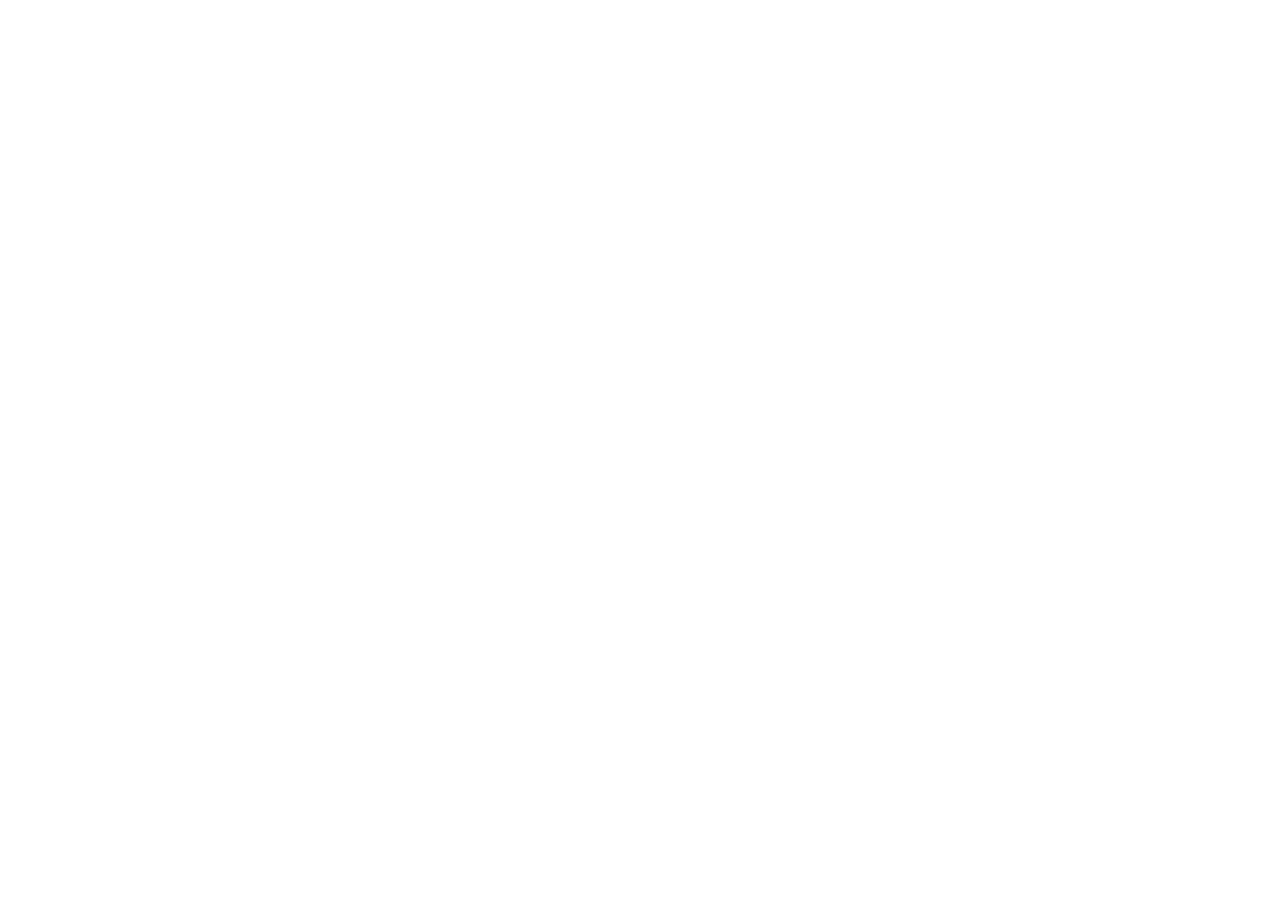
==== app/index.html @ 7c13ecbd "first commit - adding initial files" ====
<!doctype html>
<html lang="en">
    <head>
        <meta charset="utf-8">
        <meta http-equiv="x-ua-compatible" content="ie=edge,chrome=1">
        <title>Cr8tive</title>
        <meta name="description" content="Marcin Kapica - Portfolio">
        <meta name="viewport" content="width=device-width, initial-scale=1, maximum-scale=1">
        <link rel="stylesheet" href="styles/main.css">
		<link href="https://fonts.googleapis.com/css?family=Lato:300,400,700&amp;subset=latin-ext" rel="stylesheet">

	</head>
    <body>
        <script src="scripts/vendor/jquery-1.11.2.min.js"></script>
		<script src="scripts/vendor/rellax.min.js"></script>
        <script src="scripts/main.js"></script>
    </body>
</html>
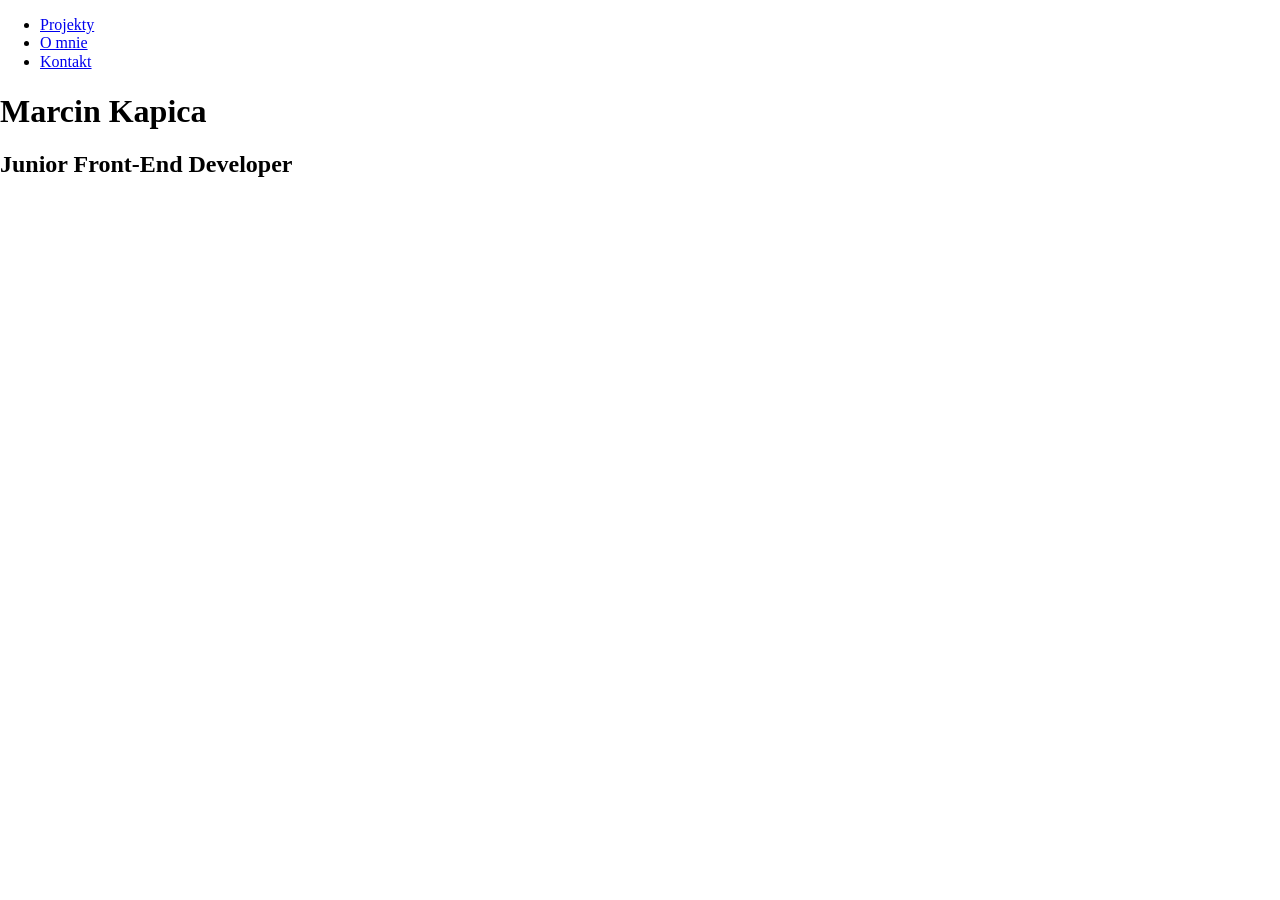
==== commit 569babd6: "styling navbar and header" ====
--- a/app/index.html
+++ b/app/index.html
@@ -1,18 +1,62 @@
 <!doctype html>
 <html lang="en">
-    <head>
-        <meta charset="utf-8">
-        <meta http-equiv="x-ua-compatible" content="ie=edge,chrome=1">
-        <title>Cr8tive</title>
-        <meta name="description" content="Marcin Kapica - Portfolio">
-        <meta name="viewport" content="width=device-width, initial-scale=1, maximum-scale=1">
-        <link rel="stylesheet" href="styles/main.css">
-		<link href="https://fonts.googleapis.com/css?family=Lato:300,400,700&amp;subset=latin-ext" rel="stylesheet">
+<head>
+	<meta charset="utf-8">
+	<meta http-equiv="x-ua-compatible" content="ie=edge,chrome=1">
+	<title>Marcin Kapica</title>
+	<meta name="description" content="Marcin Kapica - Portfolio">
+	<meta name="viewport" content="width=device-width, initial-scale=1, maximum-scale=1">
+	<link rel="stylesheet" href="styles/vendor/normalize.min.css">
+	<link rel="stylesheet" href="styles/main.css">
+	<link href="https://fonts.googleapis.com/css?family=Lato:300,400,700&amp;subset=latin-ext" rel="stylesheet">
+</head>
+<body>
 
-	</head>
-    <body>
-        <script src="scripts/vendor/jquery-1.11.2.min.js"></script>
-		<script src="scripts/vendor/rellax.min.js"></script>
-        <script src="scripts/main.js"></script>
-    </body>
+<!--**************************Navbar**************************-->
+<nav class="navbar">
+	<ul class="menu">
+		<li class="menu__item"><a href="#projects" class="menu__link link">Projekty</a></li>
+		<li class="menu__item"><a href="#about" class="menu__link link">O mnie</a></li>
+		<li class="menu__item"><a href="#contact" class="menu__link link">Kontakt</a></li>
+	</ul>
+</nav>
+
+
+<!--**************************Header**************************-->
+	<header class="header">
+		<div class="header__wrapper rellax" data-rellax-speed="4">
+			<h1 class="header__title heading t2">Marcin Kapica</h1>
+			<h2 class="header__subtitle heading t0">Junior Front-End Developer</h2>
+		</div>
+	</header>
+
+
+<!--**************************Projects**************************-->
+	<section id="projects" class="projects">
+
+	</section>
+
+
+<!--**************************About**************************-->
+	<section id="about" class="about">
+
+	</section>
+
+
+<!--**************************Contact**************************-->
+	<section id="contact" class="contact">
+
+	</section>
+
+
+<!--**************************Footer**************************-->
+	<footer class="footer">
+
+	</footer>
+
+
+	<script src="scripts/vendor/jquery-1.11.2.min.js"></script>
+	<script src="scripts/vendor/rellax.min.js"></script>
+	<script src="scripts/main.js"></script>
+</body>
 </html>
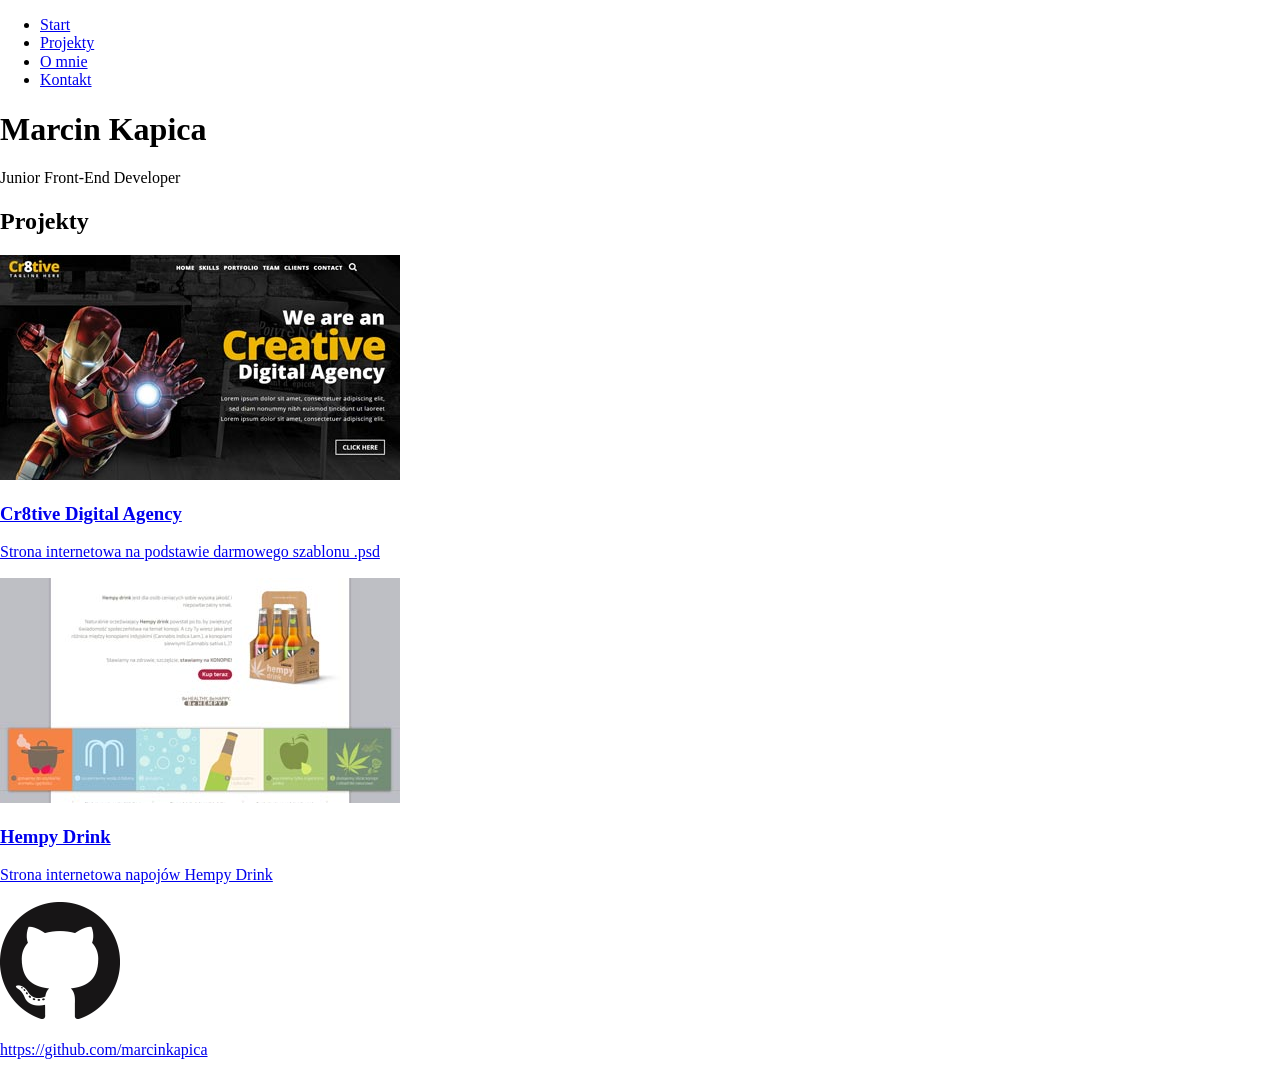
==== commit 681f5daf: "styled navbar, header and projects sections" ====
--- a/app/index.html
+++ b/app/index.html
@@ -3,7 +3,7 @@
 <head>
 	<meta charset="utf-8">
 	<meta http-equiv="x-ua-compatible" content="ie=edge,chrome=1">
-	<title>Marcin Kapica</title>
+	<title>Marcin Kapica | Portfolio</title>
 	<meta name="description" content="Marcin Kapica - Portfolio">
 	<meta name="viewport" content="width=device-width, initial-scale=1, maximum-scale=1">
 	<link rel="stylesheet" href="styles/vendor/normalize.min.css">
@@ -13,26 +13,51 @@
 <body>
 
 <!--**************************Navbar**************************-->
-<nav class="navbar">
+<nav id="navbar" class="navbar js-navbar">
 	<ul class="menu">
+		<li class="menu__item"><a href="#header" class="menu__link link">Start</a></li>
 		<li class="menu__item"><a href="#projects" class="menu__link link">Projekty</a></li>
-		<li class="menu__item"><a href="#about" class="menu__link link">O mnie</a></li>
+		<li class="menu__item"><a href="#about" class="menu__link link">O&nbsp;mnie</a></li>
 		<li class="menu__item"><a href="#contact" class="menu__link link">Kontakt</a></li>
 	</ul>
 </nav>
 
 
 <!--**************************Header**************************-->
-	<header class="header">
-		<div class="header__wrapper rellax" data-rellax-speed="4">
-			<h1 class="header__title heading t2">Marcin Kapica</h1>
-			<h2 class="header__subtitle heading t0">Junior Front-End Developer</h2>
+	<header id="header" class="header">
+		<div class="header__wrapper rellax" data-rellax-speed="6">
+			<h1 class="header__title heading underline t2">Marcin Kapica</h1>
+			<p class="header__text t0">Junior Front-End Developer</p>
 		</div>
+		<a href="#projects"><span class="header__arrow"></span></a>
 	</header>
 
 
 <!--**************************Projects**************************-->
 	<section id="projects" class="projects">
+		<h2 class="heading underline t1">Projekty</h2>
+		<div class="projects__wrapper">
+			<div class="projects__box">
+				<a class="projects__link link" href="https://marcinkapica.github.io/cr8tive/app" target="_blank">
+					<img class="projects__image" src="images/project_1.jpg">
+					<h3>Cr8tive Digital Agency</h3>
+					<p class="s1">Strona internetowa na podstawie darmowego szablonu .psd</p>
+				</a>
+			</div>
+			<div class="projects__box">
+				<a class="projects__link link" href="http://www.hempyapple.pl" target="_blank">
+					<img class="projects__image" src="images/project_2.jpg">
+					<h3 class="heading">Hempy Drink</h3>
+					<p class="s1">Strona internetowa napojów Hempy Drink</p>
+				</a>
+			</div>
+		</div>
+		<div class="projects__github">
+			<a class="projects__link link" href="https://github.com/marcinkapica" target="_blank">
+				<img class="projects__image" src="images/github_logo.png">
+				<p class="s1">https://github.com/marcinkapica</p>
+			</a>
+		</div>
 
 	</section>
 
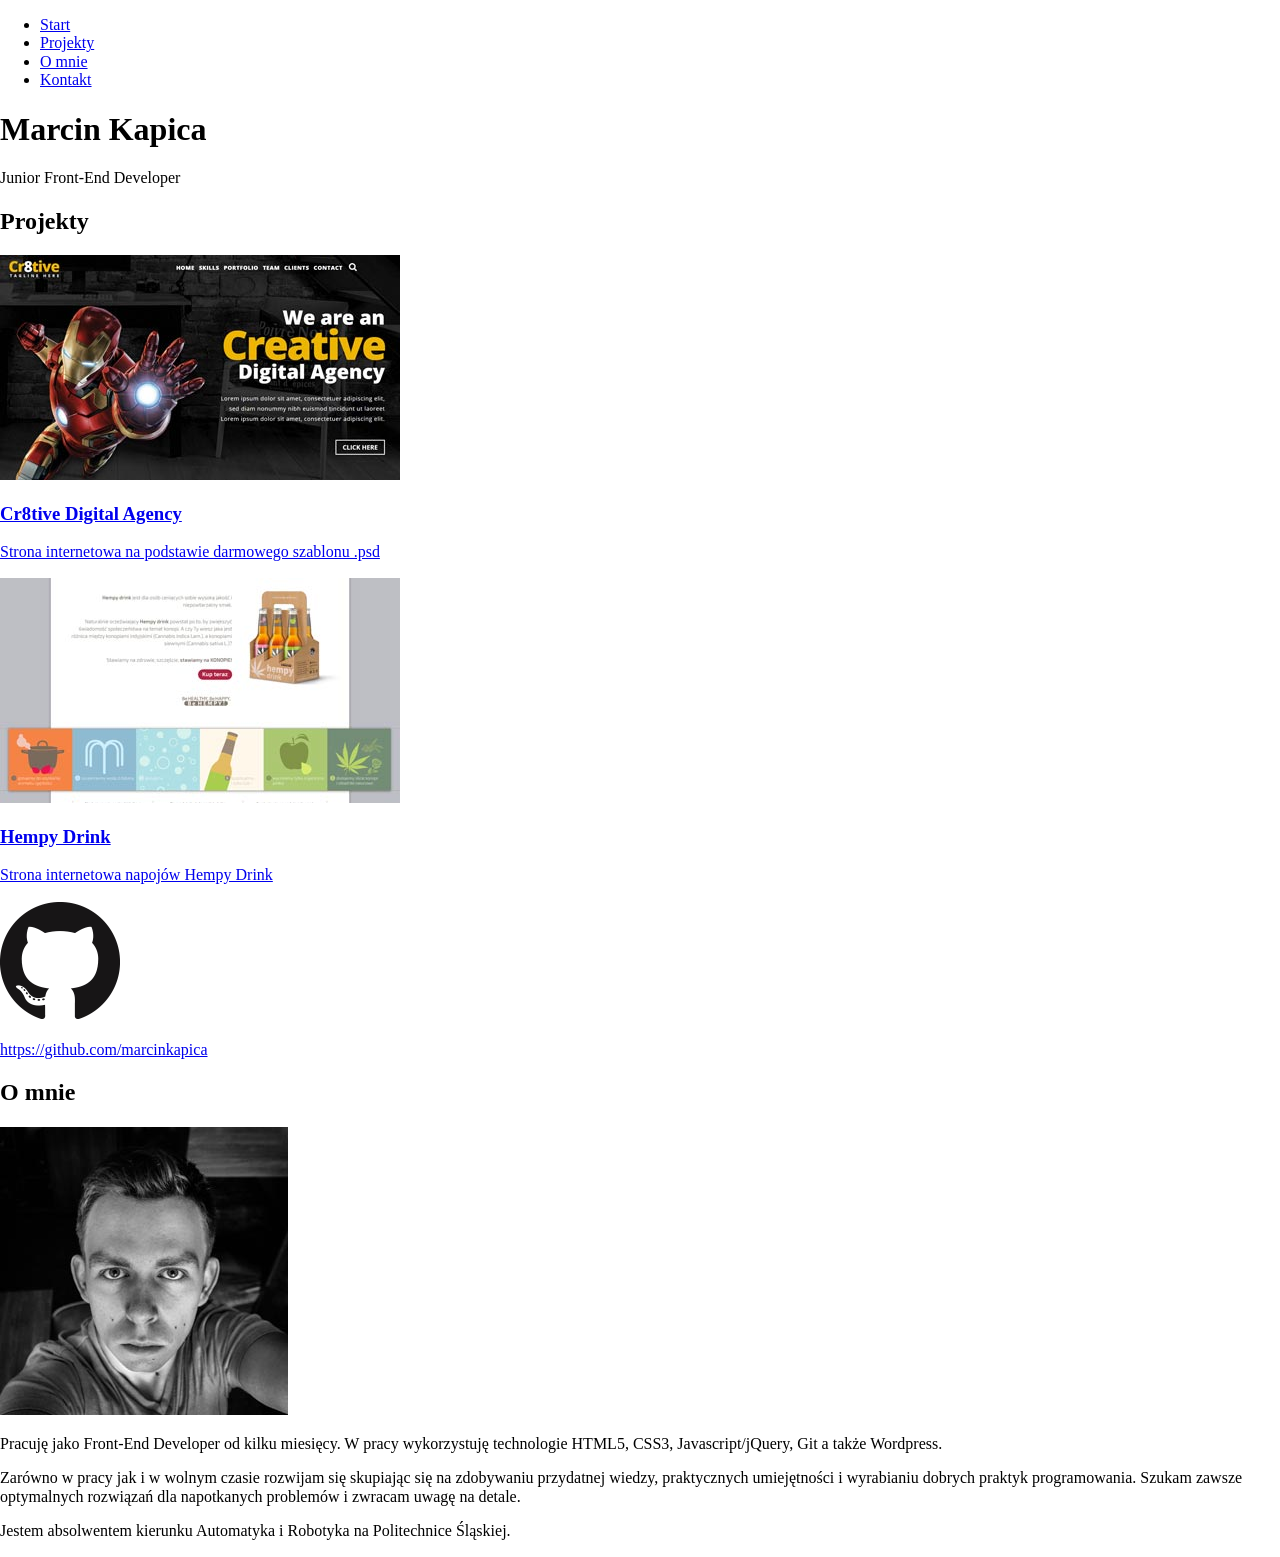
==== commit da6bf482: "styled section about" ====
--- a/app/index.html
+++ b/app/index.html
@@ -64,6 +64,14 @@
 
 <!--**************************About**************************-->
 	<section id="about" class="about">
+		<h2 class="heading underline t1">O mnie</h2>
+		<div class="about__wrapper">
+			<img class="about__image" src="images/photo.jpg">
+			<p class="about__text" s1>Pracuję jako Front-End Developer od kilku miesięcy. W pracy wykorzystuję technologie HTML5, CSS3, Javascript/jQuery, Git a także Wordpress.</p>
+			<p class="about__text" s1> Zarówno w pracy jak i w wolnym czasie rozwijam się skupiając się na zdobywaniu przydatnej wiedzy, praktycznych umiejętności i wyrabianiu dobrych praktyk programowania. Szukam zawsze optymalnych rozwiązań dla napotkanych problemów i zwracam uwagę na detale.
+			</p>
+			<p class="about__text" s1> Jestem absolwentem kierunku Automatyka i Robotyka na Politechnice Śląskiej.</p>
+		</div>
 
 	</section>
 
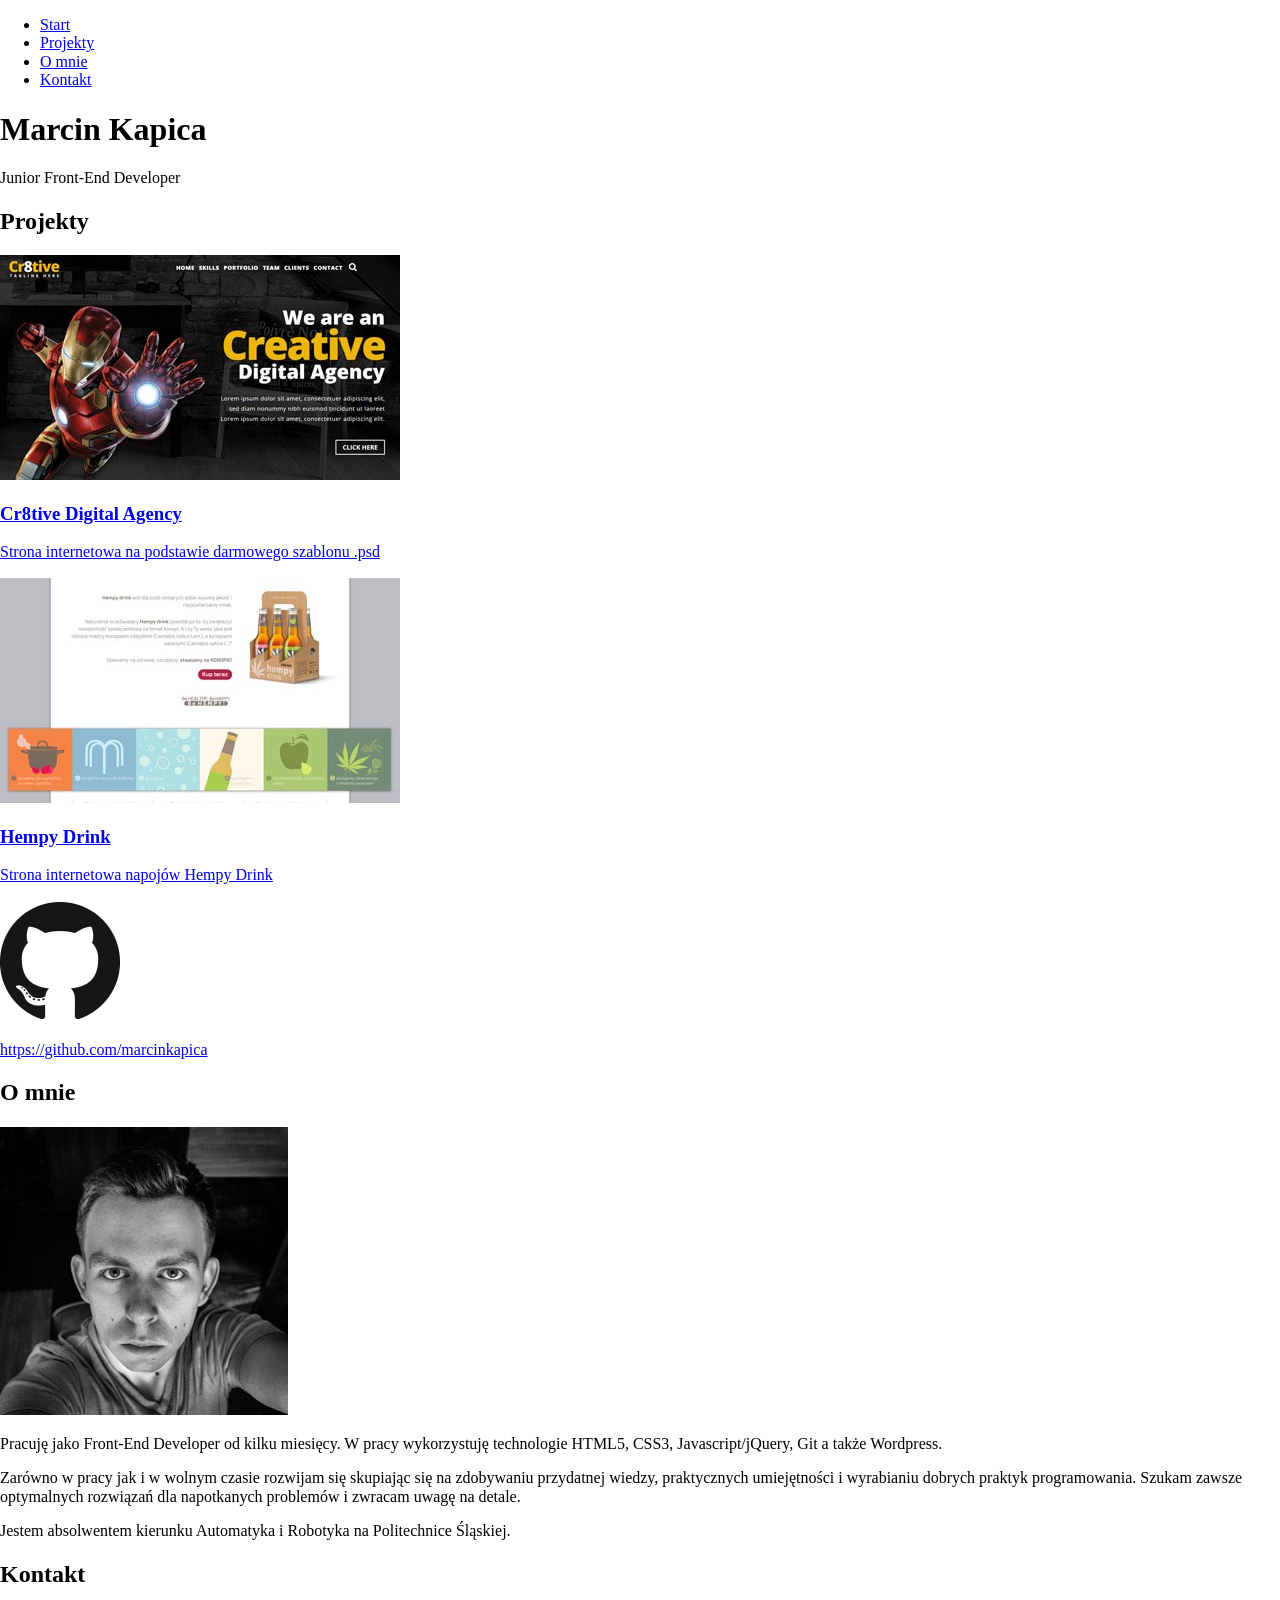
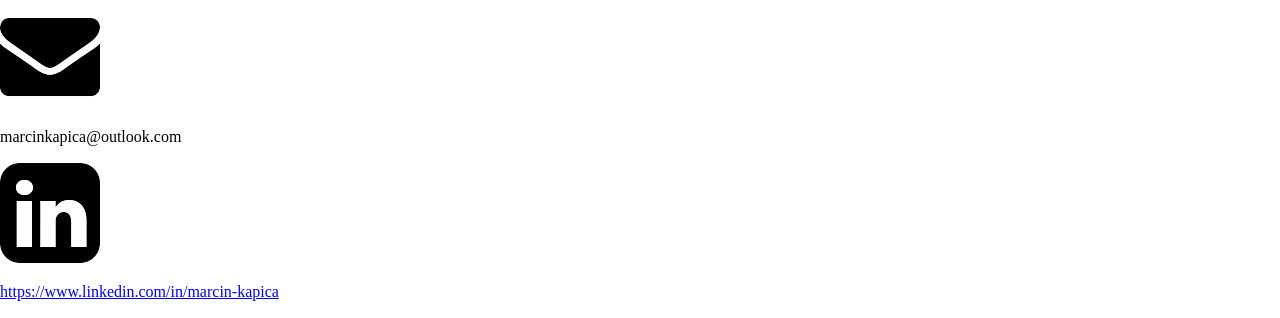
==== commit 173b1627: "finished styling website" ====
--- a/app/index.html
+++ b/app/index.html
@@ -38,14 +38,14 @@
 		<h2 class="heading underline t1">Projekty</h2>
 		<div class="projects__wrapper">
 			<div class="projects__box">
-				<a class="projects__link link" href="https://marcinkapica.github.io/cr8tive/app" target="_blank">
+				<a class="link link--box" href="https://marcinkapica.github.io/cr8tive/app" target="_blank">
 					<img class="projects__image" src="images/project_1.jpg">
 					<h3>Cr8tive Digital Agency</h3>
 					<p class="s1">Strona internetowa na podstawie darmowego szablonu .psd</p>
 				</a>
 			</div>
 			<div class="projects__box">
-				<a class="projects__link link" href="http://www.hempyapple.pl" target="_blank">
+				<a class="link link--box" href="http://www.hempyapple.pl" target="_blank">
 					<img class="projects__image" src="images/project_2.jpg">
 					<h3 class="heading">Hempy Drink</h3>
 					<p class="s1">Strona internetowa napojów Hempy Drink</p>
@@ -54,7 +54,7 @@
 		</div>
 		<div class="projects__github">
 			<a class="projects__link link" href="https://github.com/marcinkapica" target="_blank">
-				<img class="projects__image" src="images/github_logo.png">
+				<img class="projects__image" src="images/logo_github.png">
 				<p class="s1">https://github.com/marcinkapica</p>
 			</a>
 		</div>
@@ -78,7 +78,19 @@
 
 <!--**************************Contact**************************-->
 	<section id="contact" class="contact">
-
+		<h2 class="heading underline t1">Kontakt</h2>
+		<div class="contact__wrapper">
+			<div class="contact__box">
+				<img class="projects__image" src="images/logo_envelope.png">
+				<p class="s1">marcinkapica@outlook.com</p>
+			</div>
+			<div class="contact__box">
+				<a class="link link--box" href="https://www.linkedin.com/in/marcin-kapica" target="_blank">
+					<img class="projects__image" src="images/logo_linkedin.png">
+					<p class="s1">https://www.linkedin.com/in/marcin-kapica</p>
+				</a>
+			</div>
+		</div>
 	</section>
 
 
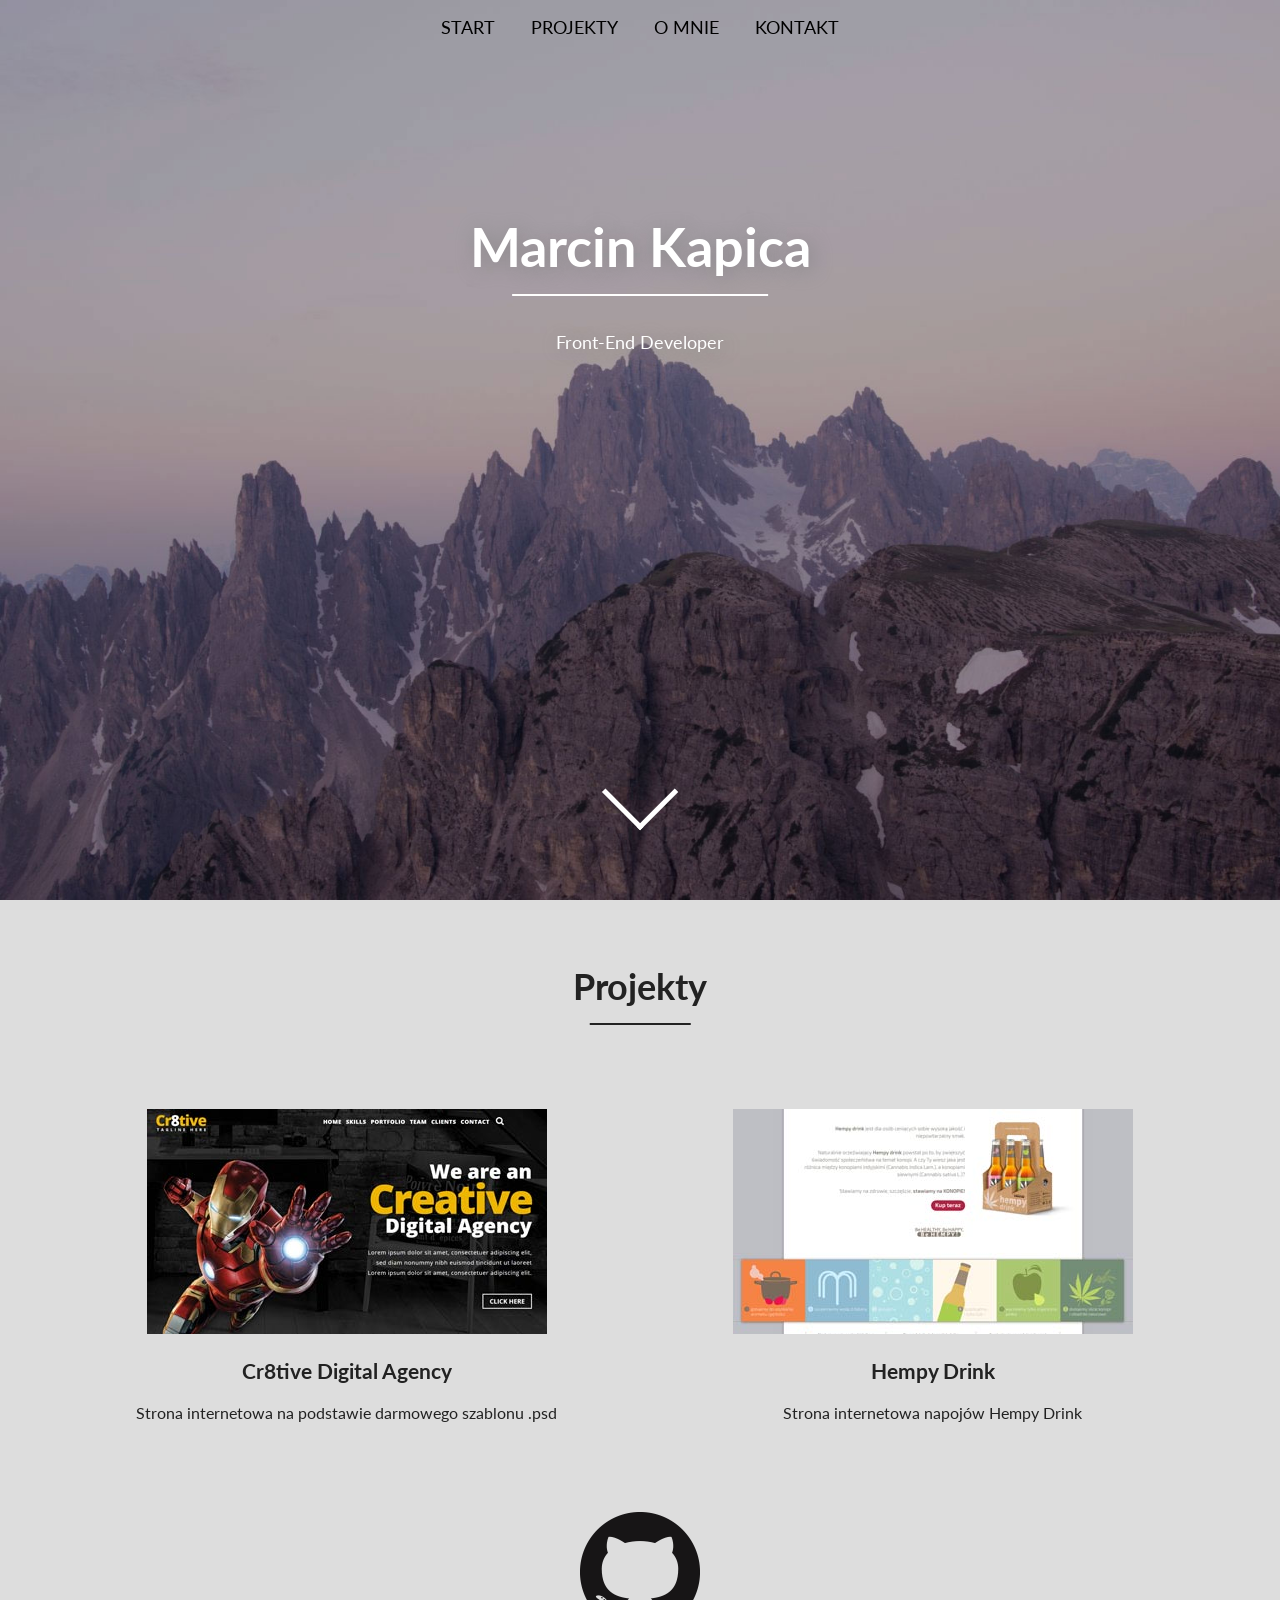
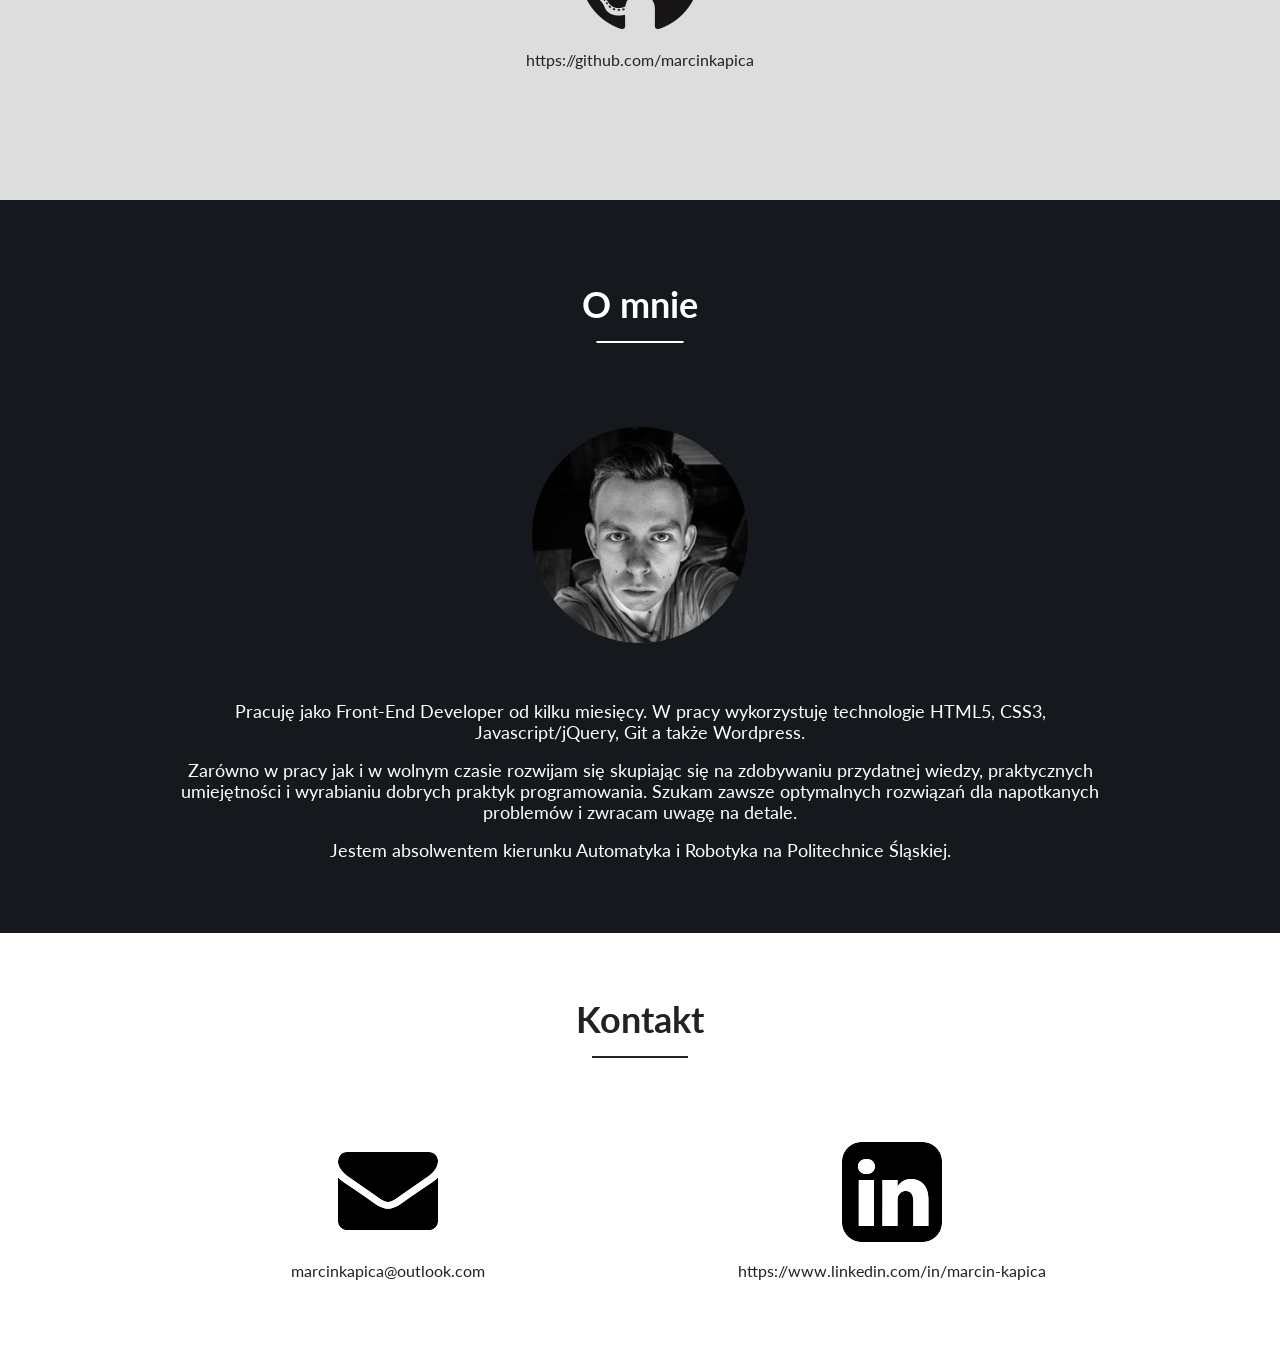
==== commit 733ab496: "Updated header text" ====
--- a/app/index.html
+++ b/app/index.html
@@ -27,7 +27,7 @@
 	<header id="header" class="header">
 		<div class="header__wrapper rellax" data-rellax-speed="6">
 			<h1 class="header__title heading underline t2">Marcin Kapica</h1>
-			<p class="header__text t0">Junior Front-End Developer</p>
+			<p class="header__text t0">Front-End Developer</p>
 		</div>
 		<a href="#projects"><span class="header__arrow"></span></a>
 	</header>
--- a/app/styles/main.css
+++ b/app/styles/main.css
@@ -0,0 +1,2 @@
+html{color:#222}.link{color:inherit}.navbar{transition:background-color .3s}.navbar--scrolling{background-color:rgba(0,0,0,.8)}.navbar--scrolling .menu__item{color:#fff}.menu__item{color:#000}.header{color:#fff;text-shadow:3px 3px 20px #888}.header__arrow{border-color:#fff}.projects{background-color:#ddd}.about{color:#fff;background-color:#15191d}.contact{background-color:#fff}html{font-size:14px}@media screen and (min-width:768px){html{font-size:16px}}@media screen and (min-width:992px){html{font-size:18px}}@media screen and (min-width:1920px){html{font-size:20px}}html{font-family:Lato,Tahoma,sans-serif}.t2{font-size:3rem}.t1{font-size:2rem}.t0{font-size:1rem}.s1{font-size:.9rem}.heading{font-weight:700}.link{text-decoration:none}.about,.contact,.header,.projects{text-align:center}.menu__item{list-style:none;line-height:3;text-transform:uppercase}*{box-sizing:border-box}.link{display:block}.link--box:hover{opacity:.8}.underline{position:relative;display:inline-block}.underline:after{position:absolute;display:block;content:"";bottom:-1rem;left:50%;-webkit-transform:translateX(-50%);transform:translateX(-50%);text-align:center;width:75%;border-top:2px solid}.about,.contact,.projects{padding:2rem 3rem}.navbar{position:fixed;width:100%;z-index:1}.menu{display:-ms-flexbox;display:flex;-ms-flex-pack:center;justify-content:center;padding:0;margin:0}.menu__item{margin:0 .5rem}@media screen and (min-width:768px){.menu__item{margin:0 1rem}}.menu__link:hover{color:bisque}.header{position:relative;padding:10rem 3rem 3rem;background-image:url(../images/background_1.jpg);background-size:cover;background-position:top;min-height:100vh}.header__title{position:relative;display:inline-block}@-webkit-keyframes a{0%{bottom:2rem}to{bottom:2.5rem}}@keyframes a{0%{bottom:2rem}to{bottom:2.5rem}}.header__arrow{position:absolute;bottom:3rem;left:50%;display:inline-block;-webkit-transform:rotate(45deg) translateX(-2.115rem);transform:rotate(45deg) translateX(-2.115rem);border-width:0 .3rem .3rem 0;border-style:solid;width:3rem;height:3rem;-webkit-animation:a 1s infinite alternate;animation:a 1s infinite alternate}.projects{min-height:100vh}.projects__title{position:relative;display:inline-block}.projects__wrapper{display:-ms-flexbox;display:flex;-ms-flex-wrap:wrap;flex-wrap:wrap;margin:4rem 0 2rem;-ms-flex-pack:distribute;justify-content:space-around}.projects__box{-ms-flex-preferred-size:100%;flex-basis:100%;-ms-flex-negative:1;flex-shrink:1;transition:.4s;padding-bottom:2rem}@media screen and (min-width:992px){.projects__box{-ms-flex-preferred-size:40%;flex-basis:40%}}.projects__image{max-width:100%}.about{padding:3rem}@media screen and (min-width:992px){.about{padding:3rem 10rem}}.about__image{border-radius:50%;width:12rem;height:auto;margin:4rem 0 2rem}.contact__wrapper{margin-top:4rem;display:-ms-flexbox;display:flex;-ms-flex-wrap:wrap;flex-wrap:wrap;-ms-flex-pack:center;justify-content:center}.contact__box{-ms-flex-preferred-size:40%;flex-basis:40%;margin:0 1rem 2rem}
+/*# sourceMappingURL=main.css.map */
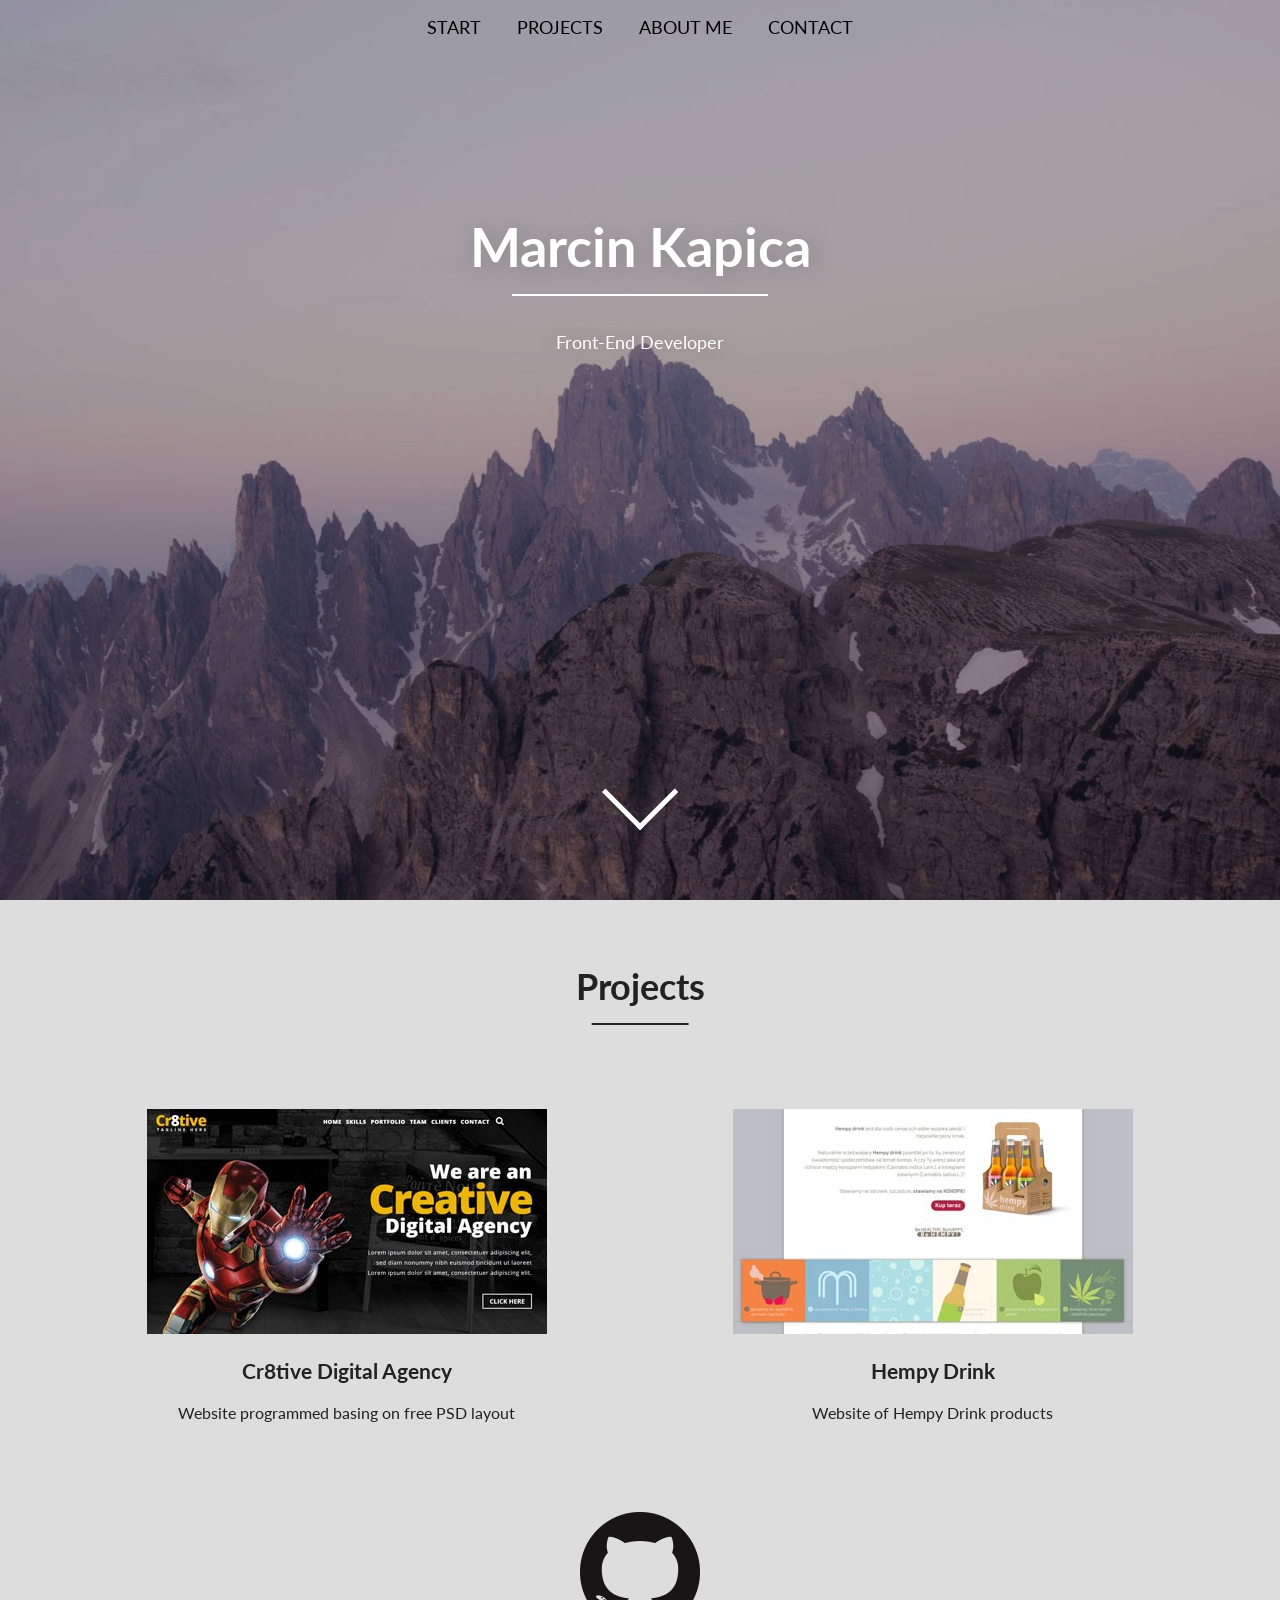
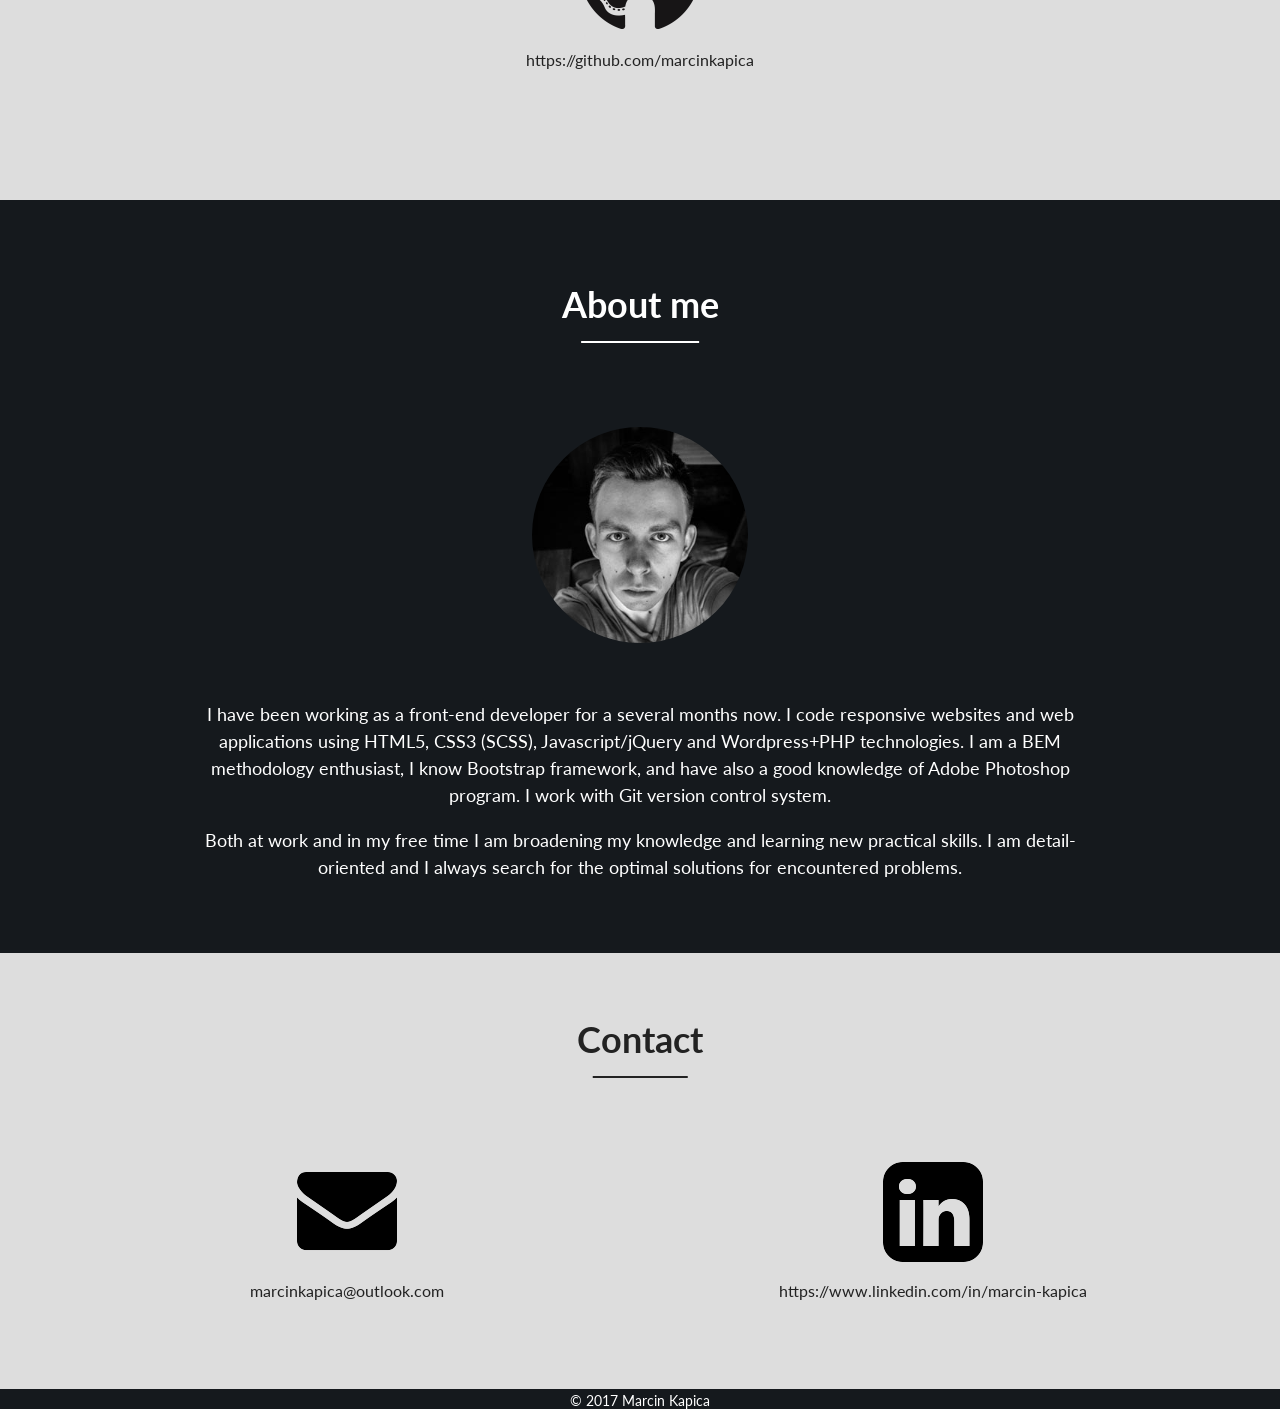
==== commit 1fe0e088: "changed language to english, removed empty .scss files" ====
--- a/app/index.html
+++ b/app/index.html
@@ -16,9 +16,9 @@
 <nav id="navbar" class="navbar js-navbar">
 	<ul class="menu">
 		<li class="menu__item"><a href="#header" class="menu__link link">Start</a></li>
-		<li class="menu__item"><a href="#projects" class="menu__link link">Projekty</a></li>
-		<li class="menu__item"><a href="#about" class="menu__link link">O&nbsp;mnie</a></li>
-		<li class="menu__item"><a href="#contact" class="menu__link link">Kontakt</a></li>
+		<li class="menu__item"><a href="#projects" class="menu__link link">Projects</a></li>
+		<li class="menu__item"><a href="#about" class="menu__link link">About&nbsp;me</a></li>
+		<li class="menu__item"><a href="#contact" class="menu__link link">Contact</a></li>
 	</ul>
 </nav>
 
@@ -35,20 +35,20 @@
 
 <!--**************************Projects**************************-->
 	<section id="projects" class="projects">
-		<h2 class="heading underline t1">Projekty</h2>
+		<h2 class="heading underline t1">Projects</h2>
 		<div class="projects__wrapper">
 			<div class="projects__box">
 				<a class="link link--box" href="https://marcinkapica.github.io/cr8tive/app" target="_blank">
 					<img class="projects__image" src="images/project_1.jpg">
 					<h3>Cr8tive Digital Agency</h3>
-					<p class="s1">Strona internetowa na podstawie darmowego szablonu .psd</p>
+					<p class="s1">Website programmed basing on free PSD layout</p>
 				</a>
 			</div>
 			<div class="projects__box">
 				<a class="link link--box" href="http://www.hempyapple.pl" target="_blank">
 					<img class="projects__image" src="images/project_2.jpg">
 					<h3 class="heading">Hempy Drink</h3>
-					<p class="s1">Strona internetowa napojów Hempy Drink</p>
+					<p class="s1">Website of Hempy Drink products</p>
 				</a>
 			</div>
 		</div>
@@ -64,13 +64,11 @@
 
 <!--**************************About**************************-->
 	<section id="about" class="about">
-		<h2 class="heading underline t1">O mnie</h2>
+		<h2 class="heading underline t1">About me</h2>
 		<div class="about__wrapper">
 			<img class="about__image" src="images/photo.jpg">
-			<p class="about__text" s1>Pracuję jako Front-End Developer od kilku miesięcy. W pracy wykorzystuję technologie HTML5, CSS3, Javascript/jQuery, Git a także Wordpress.</p>
-			<p class="about__text" s1> Zarówno w pracy jak i w wolnym czasie rozwijam się skupiając się na zdobywaniu przydatnej wiedzy, praktycznych umiejętności i wyrabianiu dobrych praktyk programowania. Szukam zawsze optymalnych rozwiązań dla napotkanych problemów i zwracam uwagę na detale.
-			</p>
-			<p class="about__text" s1> Jestem absolwentem kierunku Automatyka i Robotyka na Politechnice Śląskiej.</p>
+            <p class="about__text" s1>I have been working as a front-end developer for a several months now. I code responsive websites and web applications using HTML5, CSS3 (SCSS), Javascript/jQuery and Wordpress+PHP technologies. I am a BEM methodology enthusiast, I know Bootstrap framework, and have also a good knowledge of Adobe Photoshop program. I work with Git version control system.</p>
+            <p class="about__text" s1>Both at work and in my free time I am broadening my knowledge and learning new practical skills. I am detail-oriented and I always search for the optimal solutions for encountered problems.</p>
 		</div>
 
 	</section>
@@ -78,14 +76,14 @@
 
 <!--**************************Contact**************************-->
 	<section id="contact" class="contact">
-		<h2 class="heading underline t1">Kontakt</h2>
+		<h2 class="heading underline t1">Contact</h2>
 		<div class="contact__wrapper">
 			<div class="contact__box">
 				<img class="projects__image" src="images/logo_envelope.png">
 				<p class="s1">marcinkapica@outlook.com</p>
 			</div>
 			<div class="contact__box">
-				<a class="link link--box" href="https://www.linkedin.com/in/marcin-kapica" target="_blank">
+				<a class="link" href="https://www.linkedin.com/in/marcin-kapica" target="_blank">
 					<img class="projects__image" src="images/logo_linkedin.png">
 					<p class="s1">https://www.linkedin.com/in/marcin-kapica</p>
 				</a>
@@ -96,7 +94,7 @@
 
 <!--**************************Footer**************************-->
 	<footer class="footer">
-
+        <small>&copy; 2017 Marcin Kapica</small>
 	</footer>
 
 
--- a/app/styles/main.css
+++ b/app/styles/main.css
@@ -1,2 +1,2 @@
-html{color:#222}.link{color:inherit}.navbar{transition:background-color .3s}.navbar--scrolling{background-color:rgba(0,0,0,.8)}.navbar--scrolling .menu__item{color:#fff}.menu__item{color:#000}.header{color:#fff;text-shadow:3px 3px 20px #888}.header__arrow{border-color:#fff}.projects{background-color:#ddd}.about{color:#fff;background-color:#15191d}.contact{background-color:#fff}html{font-size:14px}@media screen and (min-width:768px){html{font-size:16px}}@media screen and (min-width:992px){html{font-size:18px}}@media screen and (min-width:1920px){html{font-size:20px}}html{font-family:Lato,Tahoma,sans-serif}.t2{font-size:3rem}.t1{font-size:2rem}.t0{font-size:1rem}.s1{font-size:.9rem}.heading{font-weight:700}.link{text-decoration:none}.about,.contact,.header,.projects{text-align:center}.menu__item{list-style:none;line-height:3;text-transform:uppercase}*{box-sizing:border-box}.link{display:block}.link--box:hover{opacity:.8}.underline{position:relative;display:inline-block}.underline:after{position:absolute;display:block;content:"";bottom:-1rem;left:50%;-webkit-transform:translateX(-50%);transform:translateX(-50%);text-align:center;width:75%;border-top:2px solid}.about,.contact,.projects{padding:2rem 3rem}.navbar{position:fixed;width:100%;z-index:1}.menu{display:-ms-flexbox;display:flex;-ms-flex-pack:center;justify-content:center;padding:0;margin:0}.menu__item{margin:0 .5rem}@media screen and (min-width:768px){.menu__item{margin:0 1rem}}.menu__link:hover{color:bisque}.header{position:relative;padding:10rem 3rem 3rem;background-image:url(../images/background_1.jpg);background-size:cover;background-position:top;min-height:100vh}.header__title{position:relative;display:inline-block}@-webkit-keyframes a{0%{bottom:2rem}to{bottom:2.5rem}}@keyframes a{0%{bottom:2rem}to{bottom:2.5rem}}.header__arrow{position:absolute;bottom:3rem;left:50%;display:inline-block;-webkit-transform:rotate(45deg) translateX(-2.115rem);transform:rotate(45deg) translateX(-2.115rem);border-width:0 .3rem .3rem 0;border-style:solid;width:3rem;height:3rem;-webkit-animation:a 1s infinite alternate;animation:a 1s infinite alternate}.projects{min-height:100vh}.projects__title{position:relative;display:inline-block}.projects__wrapper{display:-ms-flexbox;display:flex;-ms-flex-wrap:wrap;flex-wrap:wrap;margin:4rem 0 2rem;-ms-flex-pack:distribute;justify-content:space-around}.projects__box{-ms-flex-preferred-size:100%;flex-basis:100%;-ms-flex-negative:1;flex-shrink:1;transition:.4s;padding-bottom:2rem}@media screen and (min-width:992px){.projects__box{-ms-flex-preferred-size:40%;flex-basis:40%}}.projects__image{max-width:100%}.about{padding:3rem}@media screen and (min-width:992px){.about{padding:3rem 10rem}}.about__image{border-radius:50%;width:12rem;height:auto;margin:4rem 0 2rem}.contact__wrapper{margin-top:4rem;display:-ms-flexbox;display:flex;-ms-flex-wrap:wrap;flex-wrap:wrap;-ms-flex-pack:center;justify-content:center}.contact__box{-ms-flex-preferred-size:40%;flex-basis:40%;margin:0 1rem 2rem}
+html{color:#222}.link{color:inherit}.navbar{transition:background-color .3s}.navbar--scrolling{background-color:rgba(0,0,0,.8)}.navbar--scrolling .menu__item{color:#fff}.menu__item{color:#000}.header{color:#fff;text-shadow:3px 3px 20px #888}.header__arrow{border-color:#fff}.projects{background-color:#ddd}.about{color:#fff;background-color:#15191d}.contact{background-color:#ddd}.footer{color:#fff;background-color:#15191d}html{font-size:14px}@media screen and (min-width:768px){html{font-size:16px}}@media screen and (min-width:992px){html{font-size:18px}}@media screen and (min-width:1920px){html{font-size:20px}}html{font-family:Lato,Tahoma,sans-serif}.t2{font-size:3rem}.t1{font-size:2rem}.t0{font-size:1rem}.s1{font-size:.9rem}.heading{font-weight:700}.link{text-decoration:none}.about,.contact,.footer,.header,.projects{text-align:center}.menu__item{list-style:none;line-height:3;text-transform:uppercase}*{box-sizing:border-box}.link{display:inline-block}.link--box{display:block}.link:hover{opacity:.8}.underline{position:relative;display:inline-block}.underline:after{position:absolute;display:block;content:"";bottom:-1rem;left:50%;-webkit-transform:translateX(-50%);transform:translateX(-50%);text-align:center;width:75%;border-top:2px solid}.about,.contact,.projects{padding:2rem 3rem}.navbar{position:fixed;width:100%;z-index:1}.menu{display:-ms-flexbox;display:flex;-ms-flex-pack:center;justify-content:center;padding:0;margin:0}.menu__item{margin:0 .5rem}@media screen and (min-width:768px){.menu__item{margin:0 1rem}}.menu__link:hover{color:bisque}.header{position:relative;padding:10rem 3rem 3rem;background-image:url(../images/background_1.jpg);background-size:cover;background-position:top;min-height:100vh}.header__title{position:relative;display:inline-block}@-webkit-keyframes a{0%{bottom:2rem}to{bottom:2.5rem}}@keyframes a{0%{bottom:2rem}to{bottom:2.5rem}}.header__arrow{position:absolute;bottom:3rem;left:50%;display:inline-block;-webkit-transform:rotate(45deg) translateX(-2.115rem);transform:rotate(45deg) translateX(-2.115rem);border-width:0 .3rem .3rem 0;border-style:solid;width:3rem;height:3rem;-webkit-animation:a 1s infinite alternate;animation:a 1s infinite alternate}.projects{min-height:100vh}.projects__title{position:relative;display:inline-block}.projects__wrapper{display:-ms-flexbox;display:flex;-ms-flex-wrap:wrap;flex-wrap:wrap;margin:4rem 0 2rem;-ms-flex-pack:distribute;justify-content:space-around}.projects__box{-ms-flex-preferred-size:100%;flex-basis:100%;-ms-flex-negative:1;flex-shrink:1;transition:.4s;padding-bottom:2rem}@media screen and (min-width:992px){.projects__box{-ms-flex-preferred-size:40%;flex-basis:40%}}.projects__image{max-width:100%}.about{padding:3rem}@media screen and (min-width:992px){.about{padding:3rem 10rem}}.about__image{border-radius:50%;width:12rem;height:auto;margin:4rem 0 2rem}.about__text{line-height:1.5}.contact__wrapper{margin-top:4rem;display:-ms-flexbox;display:flex;-ms-flex-wrap:wrap;flex-wrap:wrap;-ms-flex-pack:center;justify-content:center}.contact__box{-ms-flex-preferred-size:45%;flex-basis:45%;-ms-flex-positive:1;flex-grow:1;margin:0 1rem 2rem}
 /*# sourceMappingURL=main.css.map */
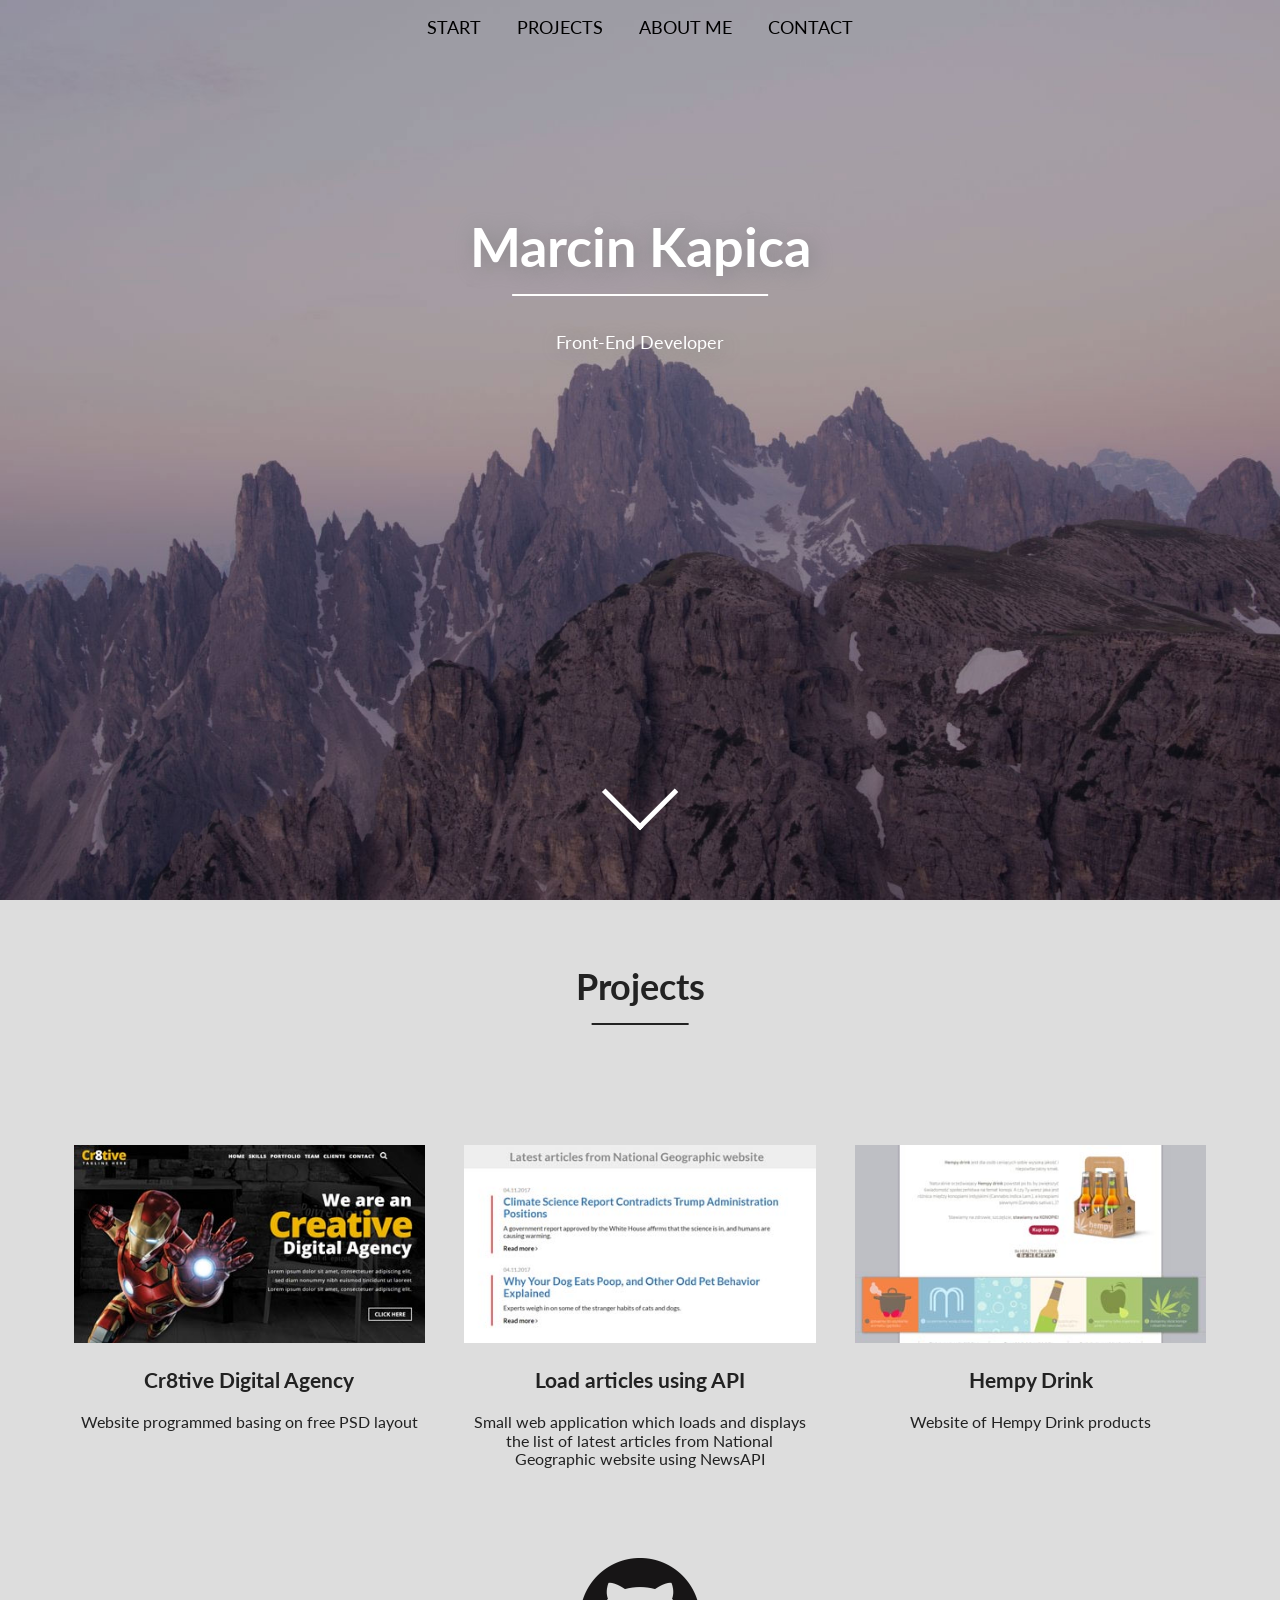
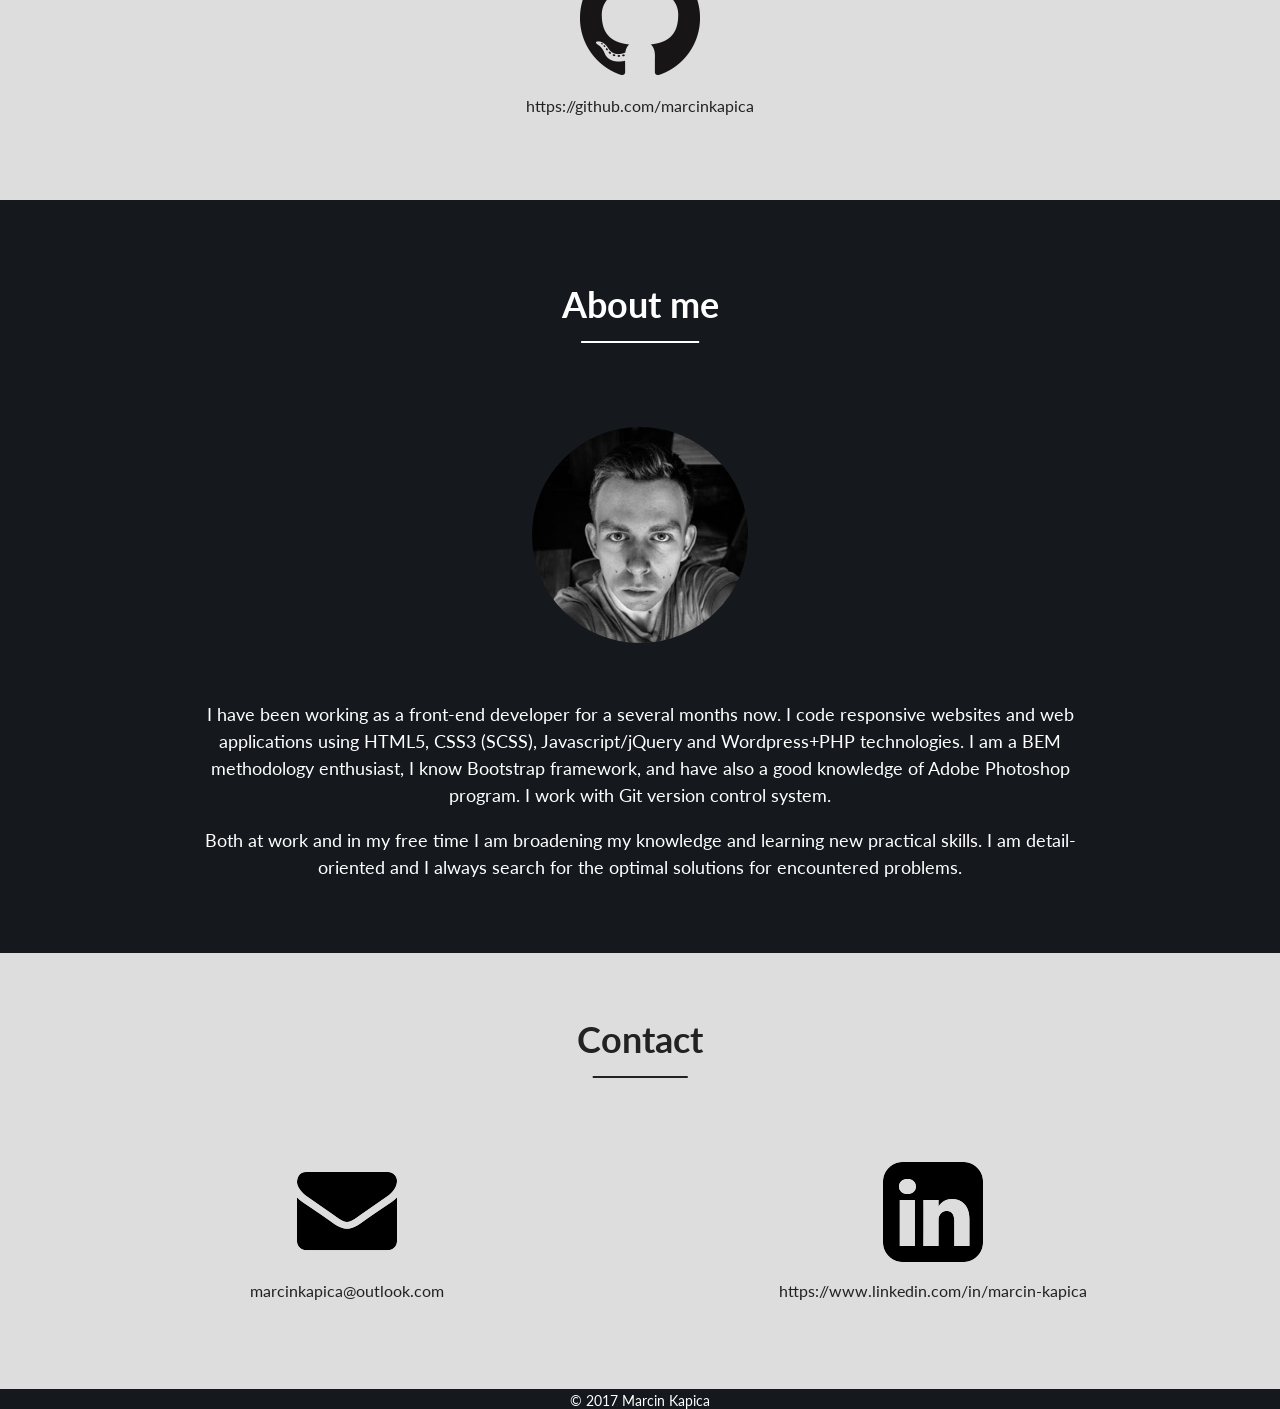
==== commit 9e3aabc8: "added load articles project" ====
--- a/app/index.html
+++ b/app/index.html
@@ -7,7 +7,7 @@
 	<meta name="description" content="Marcin Kapica - Portfolio">
 	<meta name="viewport" content="width=device-width, initial-scale=1, maximum-scale=1">
 	<link rel="stylesheet" href="styles/vendor/normalize.min.css">
-	<link rel="stylesheet" href="styles/main.css">
+	<link rel="stylesheet" href="styles/main.min.css">
 	<link href="https://fonts.googleapis.com/css?family=Lato:300,400,700&amp;subset=latin-ext" rel="stylesheet">
 </head>
 <body>
@@ -45,8 +45,15 @@
 				</a>
 			</div>
 			<div class="projects__box">
+				<a class="link link--box" href="https://dist-snhuuamfiv.now.sh/" target="_blank">
+					<img class="projects__image" src="images/project_2.jpg">
+					<h3 class="heading">Load articles using API</h3>
+					<p class="s1">Small web application which loads and displays the list of latest articles from National Geographic website using NewsAPI</p>
+				</a>
+			</div>
+			<div class="projects__box">
 				<a class="link link--box" href="http://www.hempyapple.pl" target="_blank">
-					<img class="projects__image" src="images/project_2.jpg">
+					<img class="projects__image" src="images/project_3.jpg">
 					<h3 class="heading">Hempy Drink</h3>
 					<p class="s1">Website of Hempy Drink products</p>
 				</a>
--- a/app/styles/main.min.css
+++ b/app/styles/main.min.css
@@ -0,0 +1 @@
+html{color:#222}.link{color:inherit}.navbar{transition:background-color 0.3s}.navbar--scrolling{background-color:rgba(0,0,0,0.8)}.navbar--scrolling .menu__item{color:#fff}.menu__item{color:#000}.header{color:#fff;text-shadow:3px 3px 20px #888}.header__arrow{border-color:#fff}.projects{background-color:#ddd}.about{color:#fff;background-color:#15191d}.contact{background-color:#ddd}.footer{color:#fff;background-color:#15191d}html{font-size:14px}@media screen and (min-width: 768px){html{font-size:16px}}@media screen and (min-width: 992px){html{font-size:18px}}@media screen and (min-width: 1920px){html{font-size:20px}}html{font-family:Lato, Tahoma, sans-serif}.t2{font-size:3rem}.t1{font-size:2rem}.t0{font-size:1rem}.s1{font-size:0.9rem}.heading{font-weight:700}.link{text-decoration:none}.header,.projects,.about,.contact,.footer{text-align:center}.menu__item{list-style:none;line-height:3;text-transform:uppercase}*{box-sizing:border-box}.link{display:inline-block}.link--box{display:block}.link:hover{opacity:0.8}.underline{position:relative;display:inline-block}.underline::after{position:absolute;display:block;content:"";bottom:-1rem;left:50%;transform:translateX(-50%);text-align:center;width:75%;border-top:2px solid}.projects,.about,.contact{padding:2rem 3rem}.navbar{position:fixed;width:100%;z-index:999}.menu{display:flex;justify-content:center;padding:0;margin:0}.menu__item{margin:0 0.5rem}@media screen and (min-width: 768px){.menu__item{margin:0 1rem}}.menu__link:hover{color:#ffe4c4}.header{position:relative;padding:10rem 3rem 3rem;background-image:url("../images/background_1.jpg");background-size:cover;background-position:top center;min-height:100vh}.header__title{position:relative;display:inline-block}@keyframes floating{0%{bottom:2rem}100%{bottom:2.5rem}}.header__arrow{position:absolute;bottom:3rem;left:50%;display:inline-block;transform:rotate(45deg) translateX(-2.115rem);border-width:0 0.3rem 0.3rem 0;border-style:solid;width:3rem;height:3rem;animation:floating 1s infinite alternate}.projects{min-height:100vh}.projects__title{position:relative;display:inline-block}.projects__wrapper{display:flex;flex-wrap:wrap;margin:4rem 0 2rem;justify-content:space-around}.projects__box{flex-basis:100%;flex-shrink:1;transition:0.4s;padding:2rem 0}@media screen and (min-width: 992px){.projects__box{flex-basis:30%}}.projects__image{max-width:100%}.about{padding:3rem}@media screen and (min-width: 992px){.about{padding:3rem 10rem}}.about__image{border-radius:50%;width:12rem;height:auto;margin:4rem 0 2rem}.about__text{line-height:1.5}.contact__wrapper{margin-top:4rem;display:flex;flex-wrap:wrap;justify-content:center}.contact__box{flex-basis:45%;flex-grow:1;margin:0 1rem 2rem}
